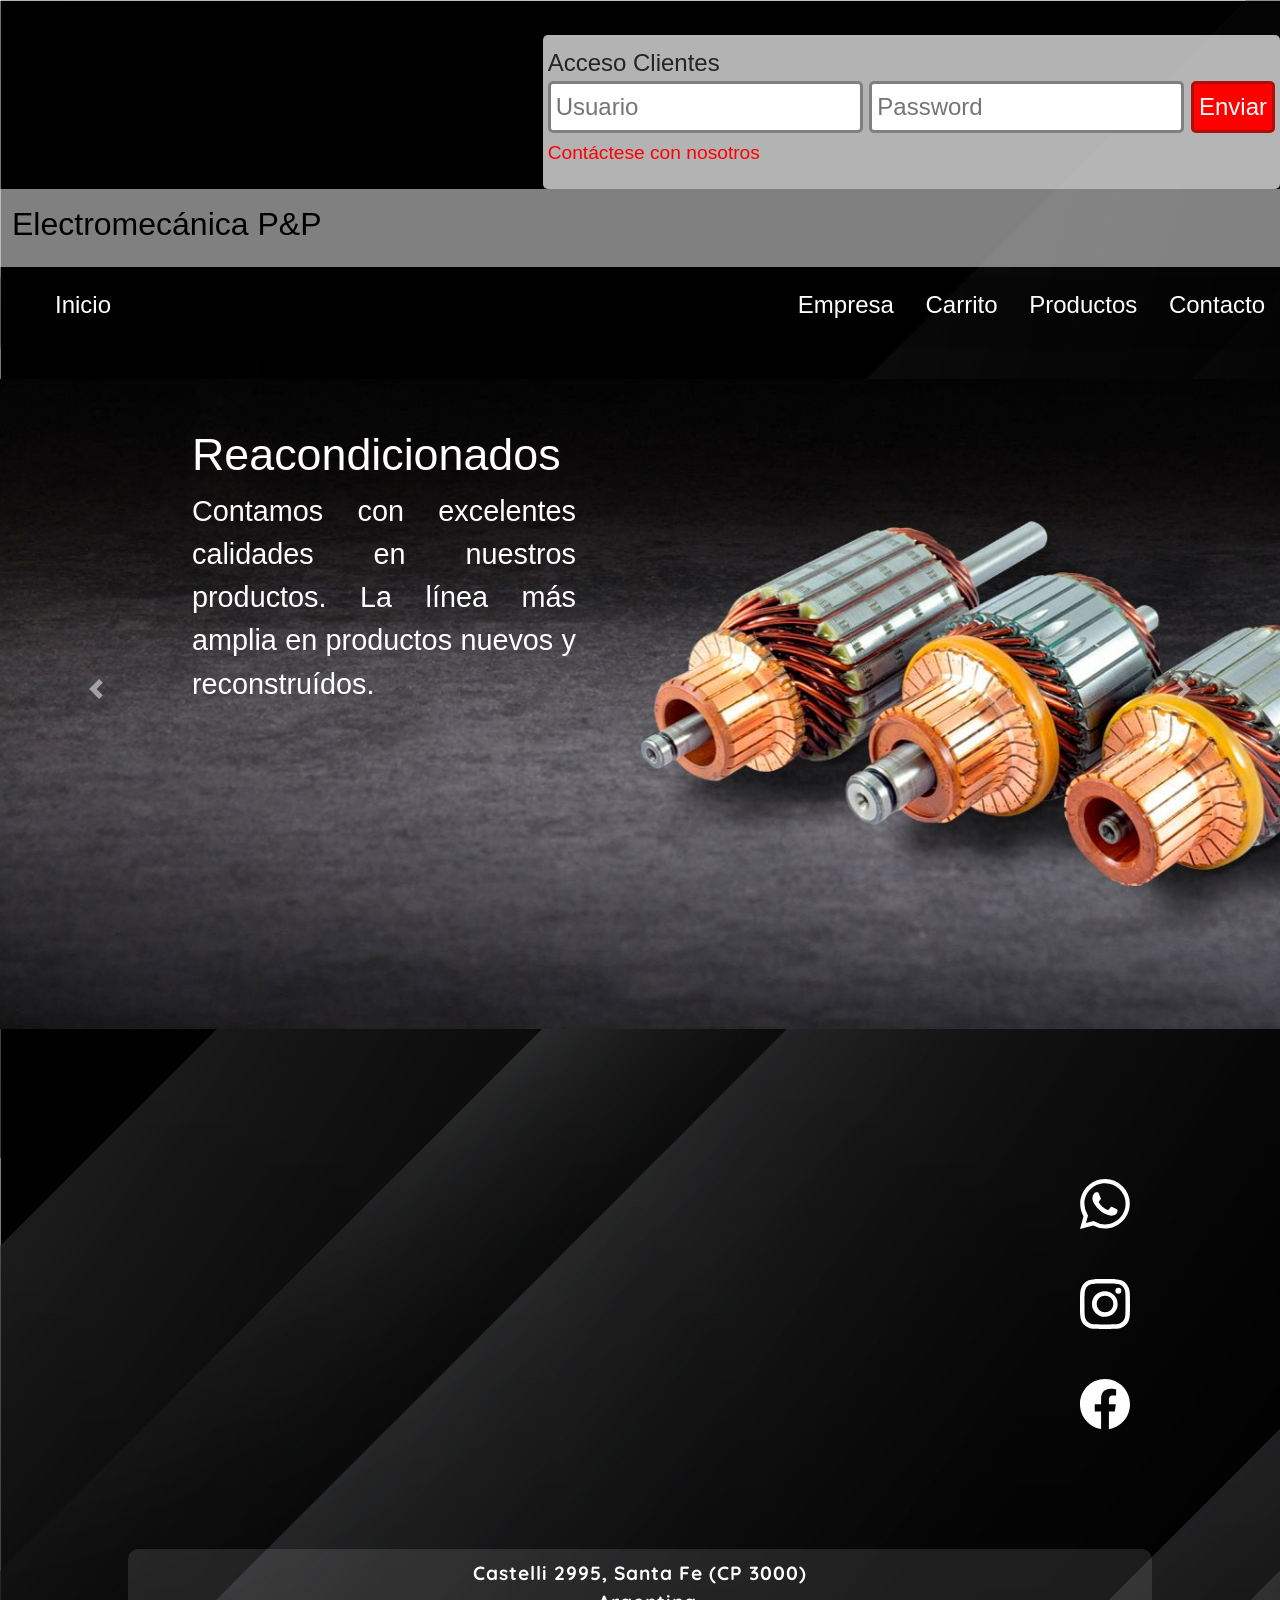
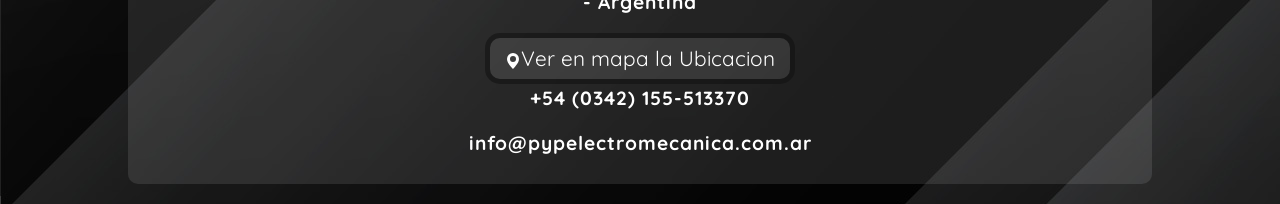
==== index.html @ 3138b14d "Puesta a punto del carrusel" ====
<!DOCTYPE html>
<html lang="en">
<head>
    <meta charset="UTF-8">
    <meta name="viewport" content="width=device-width, initial-scale=1.0">
    <link rel="stylesheet" href="./estilos/estilo.css">
    <title>Electromecánica P&P</title>
    <link rel="icon" href="./multimedia/pyp.png" type="img">
    <link rel="stylesheet" href="https://stackpath.bootstrapcdn.com/bootstrap/4.5.2/css/bootstrap.min.css">
</head>
<body>
    <header>
        <div class="contenedor">
            <div class="acceso">
                <span>Acceso Clientes</span>
                <div class="input">
                    <input class="user" type="text" placeholder="Usuario">
                    <input class="pass" type="password" placeholder="Password">
                    <button class="enviar">Enviar</button>
                </div>
                <a href=""><span class="contactar">Contáctese con nosotros</span></a>
            </div>
        </div>
        <nav>
            <div class="compania">
                <h1>Electromecánica P&P</h1>
            </div>
            <div class="navegacion">
                <div class="inicio">
                    <ul>
                        <li>
                            <a href="./index.html">Inicio</a> 
                        </li>
                    </ul>
                </div>
                <div class="enlaces">
                    <ul>
                        <li><a href="./page/empresa.html">Empresa</a></li>
                        <li><a href="./page/carrito.html">Carrito</a></li>
                        <li><a href="./page/producto.html">Productos</a></li>
                        <li><a href="./page/contacto.html">Contacto</a></li>
                    </ul>
                <!-- Lista desplegable para pantallas pequeñas -->
                    <select class="responsive-dropdown">
                        <option value="#">Inicio</option>
                        <option value="./page/empresa.html">Empresa</option>
                        <option value="./page/carrito.html">Carrito</option>
                        <option value="./page/producto.html">Productos</option>
                        <option value="./page/contacto.html">Contacto</option>
                    </select>
                </div>
            </div>
        </nav>
    </header>
    <main>
        <!-- Elementos de mi carrusel -->
        <div id="carousel" class="carousel slide" data-ride="carousel">
            <div class="carousel-inner">
                <div class="carousel-item active carousel-item-background reacondicionados">
                    <div class="carousel-caption d-none d-md-flex align-items-center">
                        <div class="text">
                            <h2>Reacondicionados</h2>
                            <p>Contamos con excelentes calidades en nuestros productos. La línea más amplia en productos nuevos y reconstruídos. </p>
                        </div>
                    </div>
                </div>
                <div class="carousel-item carousel-item-background reguladores">
                    <div class="carousel-caption d-none d-md-flex align-items-center">
                        <div class="text">
                            <h2>Reguladores</h2>
                            <p>Amplia línea de modelos en 12v y 24v. Importados y testeados de la mejor calidad</p>
                        </div>
                    </div>
                </div>
                <div class="carousel-item carousel-item-background portadiodos">
                    <div class="carousel-caption d-none d-md-flex align-items-center">
                        <div class="text">
                            <h2>Rectificadores</h2>
                            <p>Excelente calidad, gran variedad y precios competitivos</p>
                        </div>
                    </div>
                </div>
            </div>
            <!-- Controles de navegación -->
            <a class="carousel-control-prev" href="#carousel" role="button" data-slide="prev">
                <span class="carousel-control-prev-icon" aria-hidden="true"></span>
                <span class="sr-only">Anterior</span>
            </a>
            <a class="carousel-control-next" href="#carousel" role="button" data-slide="next">
                <span class="carousel-control-next-icon" aria-hidden="true"></span>
                <span class="sr-only">Siguiente</span>
            </a>
        </div>
        
        
        
        <div class="redesSociales">
            <div class="contactoConRedes">
                <a href="">
                    <svg xmlns="http://www.w3.org/2000/svg" width="16" height="16" fill="currentColor" class="bi bi-whatsapp" viewBox="0 0 16 16">
                    <path d="M13.601 2.326A7.854 7.854 0 0 0 7.994 0C3.627 0 .068 3.558.064 7.926c0 1.399.366 2.76 1.057 3.965L0 16l4.204-1.102a7.933 7.933 0 0 0 3.79.965h.004c4.368 0 7.926-3.558 7.93-7.93A7.898 7.898 0 0 0 13.6 2.326zM7.994 14.521a6.573 6.573 0 0 1-3.356-.92l-.24-.144-2.494.654.666-2.433-.156-.251a6.56 6.56 0 0 1-1.007-3.505c0-3.626 2.957-6.584 6.591-6.584a6.56 6.56 0 0 1 4.66 1.931 6.557 6.557 0 0 1 1.928 4.66c-.004 3.639-2.961 6.592-6.592 6.592zm3.615-4.934c-.197-.099-1.17-.578-1.353-.646-.182-.065-.315-.099-.445.099-.133.197-.513.646-.627.775-.114.133-.232.148-.43.05-.197-.1-.836-.308-1.592-.985-.59-.525-.985-1.175-1.103-1.372-.114-.198-.011-.304.088-.403.087-.088.197-.232.296-.346.1-.114.133-.198.198-.33.065-.134.034-.248-.015-.347-.05-.099-.445-1.076-.612-1.47-.16-.389-.323-.335-.445-.34-.114-.007-.247-.007-.38-.007a.729.729 0 0 0-.529.247c-.182.198-.691.677-.691 1.654 0 .977.71 1.916.81 2.049.098.133 1.394 2.132 3.383 2.992.47.205.84.326 1.129.418.475.152.904.129 1.246.08.38-.058 1.171-.48 1.338-.943.164-.464.164-.86.114-.943-.049-.084-.182-.133-.38-.232z"/>
                    </svg>
                </a>
                <a href="">
                    <svg xmlns="http://www.w3.org/2000/svg" width="16" height="16" fill="currentColor" class="bi bi-instagram" viewBox="0 0 16 16">
                        <path d="M8 0C5.829 0 5.556.01 4.703.048 3.85.088 3.269.222 2.76.42a3.917 3.917 0 0 0-1.417.923A3.927 3.927 0 0 0 .42 2.76C.222 3.268.087 3.85.048 4.7.01 5.555 0 5.827 0 8.001c0 2.172.01 2.444.048 3.297.04.852.174 1.433.372 1.942.205.526.478.972.923 1.417.444.445.89.719 1.416.923.51.198 1.09.333 1.942.372C5.555 15.99 5.827 16 8 16s2.444-.01 3.298-.048c.851-.04 1.434-.174 1.943-.372a3.916 3.916 0 0 0 1.416-.923c.445-.445.718-.891.923-1.417.197-.509.332-1.09.372-1.942C15.99 10.445 16 10.173 16 8s-.01-2.445-.048-3.299c-.04-.851-.175-1.433-.372-1.941a3.926 3.926 0 0 0-.923-1.417A3.911 3.911 0 0 0 13.24.42c-.51-.198-1.092-.333-1.943-.372C10.443.01 10.172 0 7.998 0h.003zm-.717 1.442h.718c2.136 0 2.389.007 3.232.046.78.035 1.204.166 1.486.275.373.145.64.319.92.599.28.28.453.546.598.92.11.281.24.705.275 1.485.039.843.047 1.096.047 3.231s-.008 2.389-.047 3.232c-.035.78-.166 1.203-.275 1.485a2.47 2.47 0 0 1-.599.919c-.28.28-.546.453-.92.598-.28.11-.704.24-1.485.276-.843.038-1.096.047-3.232.047s-2.39-.009-3.233-.047c-.78-.036-1.203-.166-1.485-.276a2.478 2.478 0 0 1-.92-.598 2.48 2.48 0 0 1-.6-.92c-.109-.281-.24-.705-.275-1.485-.038-.843-.046-1.096-.046-3.233 0-2.136.008-2.388.046-3.231.036-.78.166-1.204.276-1.486.145-.373.319-.64.599-.92.28-.28.546-.453.92-.598.282-.11.705-.24 1.485-.276.738-.034 1.024-.044 2.515-.045v.002zm4.988 1.328a.96.96 0 1 0 0 1.92.96.96 0 0 0 0-1.92zm-4.27 1.122a4.109 4.109 0 1 0 0 8.217 4.109 4.109 0 0 0 0-8.217zm0 1.441a2.667 2.667 0 1 1 0 5.334 2.667 2.667 0 0 1 0-5.334"/>
                    </svg>
                </a>
                <a href="">
                    <svg xmlns="http://www.w3.org/2000/svg" width="16" height="16" fill="currentColor" class="bi bi-facebook" viewBox="0 0 16 16">
                        <path d="M16 8.049c0-4.446-3.582-8.05-8-8.05C3.58 0-.002 3.603-.002 8.05c0 4.017 2.926 7.347 6.75 7.951v-5.625h-2.03V8.05H6.75V6.275c0-2.017 1.195-3.131 3.022-3.131.876 0 1.791.157 1.791.157v1.98h-1.009c-.993 0-1.303.621-1.303 1.258v1.51h2.218l-.354 2.326H9.25V16c3.824-.604 6.75-3.934 6.75-7.951"/>
                    </svg>
                </a>
            </div>
        </div>
    </main>
    <footer>
        <div class="contactarse">
            <div class="contactoSinRedes">
                <p>Castelli 2995, Santa Fe (CP 3000) - Argentina</p>
                <button class="ubicacion">
                    <a href="https://www.google.com/maps/place//@-31.5991731,-60.6865821,15z?entry=ttu" target="black">
                        <svg xmlns="http://www.w3.org/2000/svg" width="16" height="16" fill="currentColor" class="bi bi-geo-alt-fill" viewBox="0 0 16 16">
                        <path d="M8 16s6-5.686 6-10A6 6 0 0 0 2 6c0 4.314 6 10 6 10m0-7a3 3 0 1 1 0-6 3 3 0 0 1 0 6"/>
                        </svg>Ver en mapa la Ubicacion</a></button>
                <p>+54 (0342) 155-513370</p>
                <p>info@pypelectromecanica.com.ar</p>
            </div>
        </div>
    </footer>
    <script src="https://code.jquery.com/jquery-3.5.1.slim.min.js"></script>
    <script src="https://cdn.jsdelivr.net/npm/@popperjs/core@2.10.2/dist/umd/popper.min.js"></script>
    <script src="https://stackpath.bootstrapcdn.com/bootstrap/4.5.2/js/bootstrap.min.js"></script>
</body>
</html>
---- estilos/estilo.css ----
@import url("https://fonts.googleapis.com/css2?family=Quicksand:wght@300&display=swap");
body {
  background-image: url(../multimedia/fondo-negro.jpg);
  margin: 0;
  padding: 0;
  display: flex;
  flex-direction: column;
  max-width: 100%;
  max-height: 100%;
}

footer {
  bottom: 5px;
  justify-content: center;
  padding: 20px 0px;
  margin-top: 200px;
  font-family: "Quicksand", sans-serif;
  font-size: 1.2rem;
  font-weight: 700;
  max-width: 100%;
  margin-left: auto;
  margin-right: auto;
  box-sizing: border-box;
  width: 80%;
  display: flex;
  flex-direction: row;
  justify-content: space-around;
}

a {
  text-decoration: none;
}

.contenedor {
  display: flex;
  justify-content: flex-end;
  margin-top: 35px;
  margin-left: auto;
}

.acceso {
  font-size: 1.5rem;
  margin-left: 50px;
  border-radius: 5px;
  background-color: rgba(255, 255, 255, 0.7);
  padding: 10px 5px 20px 5px;
}

.contactar {
  font-size: 1.2rem;
  color: red;
}
.contactar:hover {
  color: #EA4C89;
}

input {
  border: solid 3px grey;
  border-radius: 5px;
  padding: 5px;
  margin-top: 8px;
  margin-bottom: 20px;
  color: black;
}

.enviar {
  color: white;
  border: solid 3px rgb(173, 14, 14);
  border-radius: 5px;
  background-color: red;
  padding: 5px;
}

.compania {
  background-color: rgba(255, 255, 255, 0.5);
  padding: 16px;
  padding-left: 12px;
}
.compania h1 {
  color: black;
  font-size: 2rem;
}

.navegacion {
  display: flex;
  justify-content: space-between;
  margin-top: 10px;
  font-size: 1.5rem;
  background-color: rgba(0, 0, 0, 0.25);
  padding: 10px 15px;
}

.inicio {
  justify-items: center;
}
.inicio ul li a {
  color: white;
  text-decoration: none;
}
.inicio ul li a:hover {
  transition: 1s;
  border-bottom: 3px solid #EA4C89;
}

.enlaces ul li a {
  color: white;
  margin-left: 25px;
  text-decoration: none;
}
.enlaces ul li a:hover {
  transition: 1s;
  border-bottom: 3px solid #EA4C89;
}

ul li {
  list-style: none;
  display: inline;
}

.carousel-item-background {
  background-size: cover;
  background-position: center;
  height: 650px;
  width: 100%;
  margin-top: 30px;
}

.reacondicionados {
  background-image: url("../multimedia/Solenoides.jpg");
}

.reguladores {
  background-image: url("../multimedia/Reguladores.jpg");
}

.portadiodos {
  background-image: url("../multimedia/Rectificadores.jpg");
}

.carousel-caption {
  top: 30%;
  transform: translateY(-50%);
  max-width: 30%;
}
.carousel-caption h2 {
  font-size: 2.8rem;
  text-align: justify;
}
.carousel-caption p {
  font-size: 1.8rem;
  text-align: justify;
}

.contactarse {
  display: flex;
  flex-direction: row;
  justify-content: center;
  text-align: center;
  max-width: auto;
  background-color: rgba(255, 255, 255, 0.1);
  border-radius: 10px;
  padding: 0px 55px;
}

.contactoSinRedes {
  padding: 10px 350px;
  border-radius: 5px;
}
.contactoSinRedes p {
  color: white;
  letter-spacing: 1px;
}
.contactoSinRedes button {
  font-family: "Quicksand", sans-serif;
  font-size: 1.3rem;
  font-weight: 400;
  border-radius: 15px;
  background-color: rgba(255, 255, 255, 0.1);
  border: 5px solid rgba(0, 0, 0, 0.567);
  padding: 5px 15px;
}
.contactoSinRedes button a {
  color: white;
}

.contactoConRedes {
  display: flex;
  flex-direction: column;
  align-items: flex-end;
}
.contactoConRedes svg {
  height: 50px;
  width: 50px;
  color: white;
}
.contactoConRedes a {
  margin-bottom: 50px;
  margin-right: 150px;
}

.redesSociales {
  transform: translateY(50%);
}

.responsive-dropdown {
  display: none;
}

@media only screen and (max-width: 1000px) {
  .contactoSinRedes {
    padding: 0px;
    margin: 0px 10px;
    background-color: transparent;
  }
}
@media (max-width: 380px) {
  .acceso {
    margin: auto;
    justify-items: center;
    background-color: rgba(255, 255, 255, 0.2);
    color: white;
    flex-direction: column;
  }
  .acceso span {
    font-size: 0.8rem;
  }
  .acceso input {
    font-size: 0.8rem;
  }
  .acceso button {
    font-size: 0.8rem;
  }
  .compania {
    background-color: transparent;
    border-bottom: solid 3px #EA4C89;
    border-top: solid 3px #EA4C89;
  }
  .compania h1 {
    color: white;
    text-align: center;
  }
  .responsive-dropdown {
    display: block;
  }
  .navegacion .inicio {
    display: none;
  }
  .navegacion .enlaces select {
    text-align: center;
    width: 150%;
    padding: 8px;
    margin: 10px 70%;
    border: 2px solid #EA4C89;
    border-radius: 5px;
    background-color: #fff;
    color: #333;
    font-size: 1rem;
    font-weight: 600;
  }
  .navegacion .enlaces select:focus {
    background-color: rgba(234, 76, 137, 0.5);
    color: white;
  }
  .navegacion .enlaces ul {
    display: none;
  }
  .contactoConRedes {
    display: none;
  }
  footer {
    font-size: 0.8rem;
    font-weight: 100;
    padding: 0px;
  }
  .contactoSinRedes {
    margin-top: 10px;
  }
  .contactoSinRedes button {
    font-size: 0.8rem;
    align-items: center;
  }
}/*# sourceMappingURL=estilo.css.map */
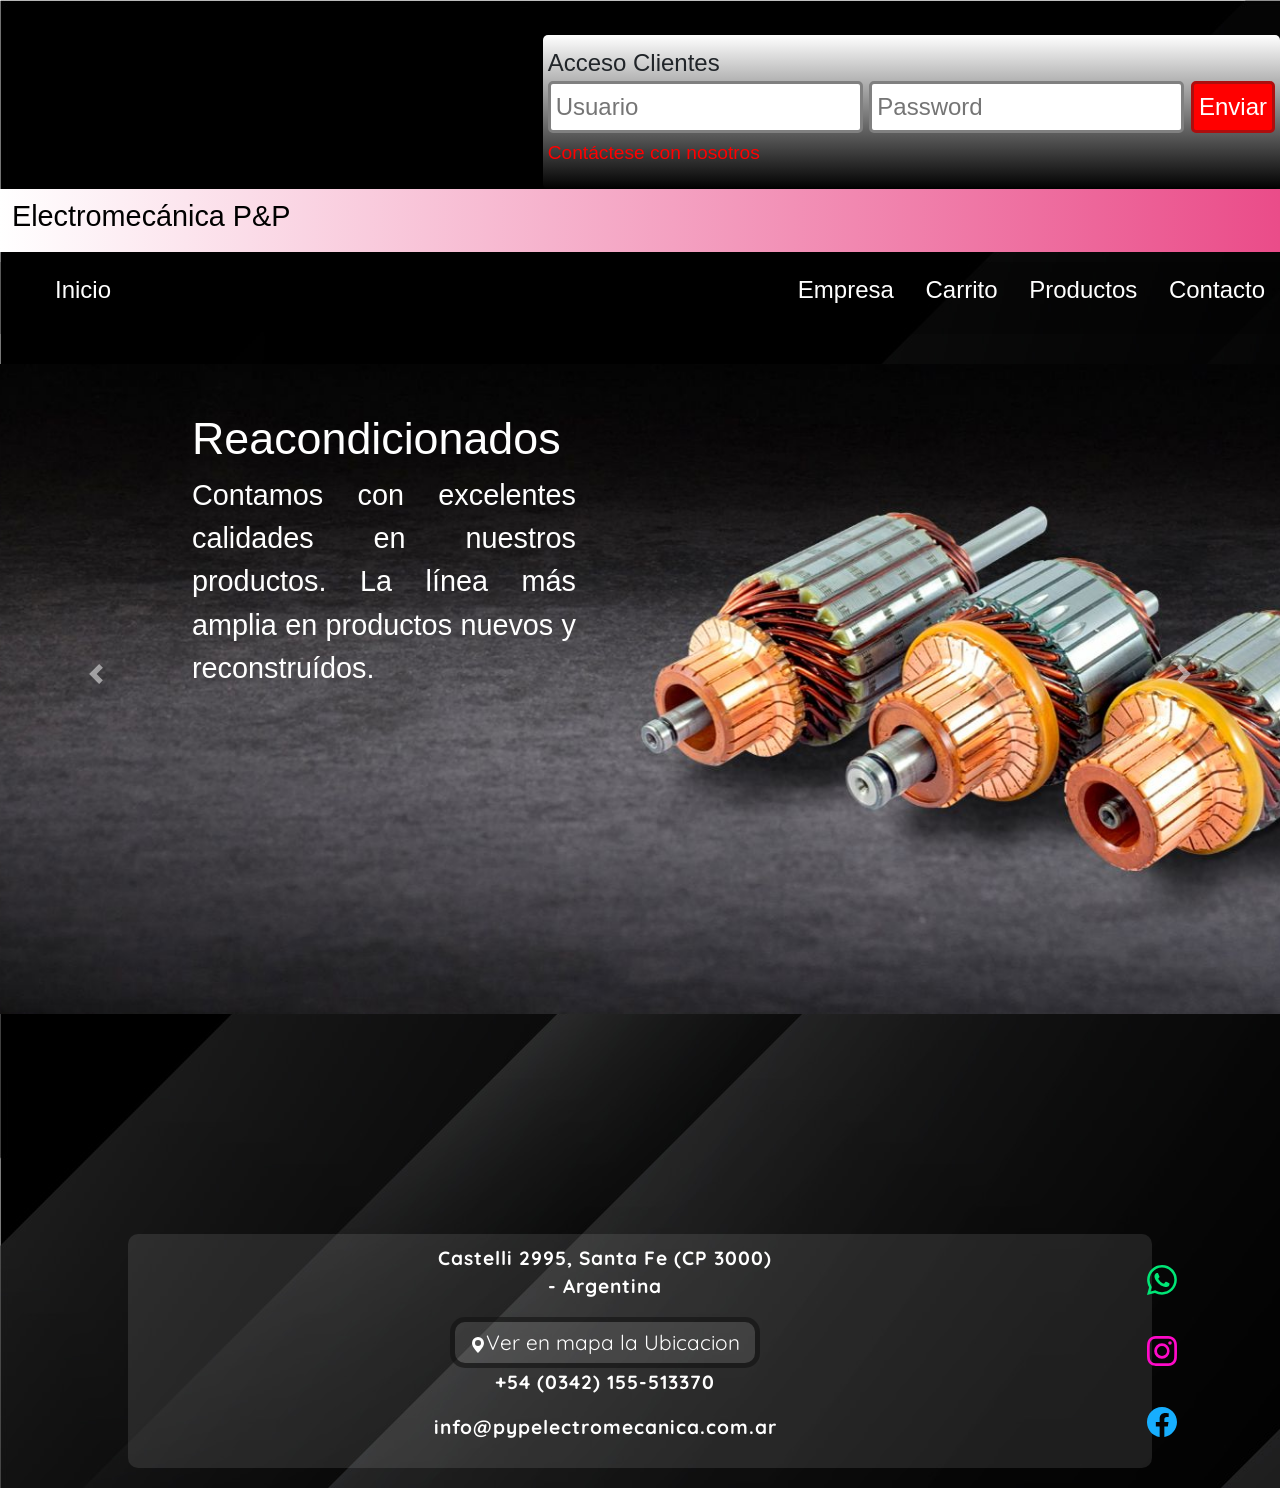
==== commit 26965887: "Se sigue trabajando para ordenar correctamente el index" ====
--- a/index.html
+++ b/index.html
@@ -7,6 +7,7 @@
     <title>Electromecánica P&P</title>
     <link rel="icon" href="./multimedia/pyp.png" type="img">
     <link rel="stylesheet" href="https://stackpath.bootstrapcdn.com/bootstrap/4.5.2/css/bootstrap.min.css">
+    <script src="https://code.jquery.com/jquery-3.6.0.min.js"></script>
 </head>
 <body>
     <header>
@@ -57,7 +58,7 @@
         <div id="carousel" class="carousel slide" data-ride="carousel">
             <div class="carousel-inner">
                 <div class="carousel-item active carousel-item-background reacondicionados">
-                    <div class="carousel-caption d-none d-md-flex align-items-center">
+                    <div class="carousel-caption d-md-flex align-items-center">
                         <div class="text">
                             <h2>Reacondicionados</h2>
                             <p>Contamos con excelentes calidades en nuestros productos. La línea más amplia en productos nuevos y reconstruídos. </p>
@@ -65,7 +66,7 @@
                     </div>
                 </div>
                 <div class="carousel-item carousel-item-background reguladores">
-                    <div class="carousel-caption d-none d-md-flex align-items-center">
+                    <div class="carousel-caption d-md-flex align-items-center">
                         <div class="text">
                             <h2>Reguladores</h2>
                             <p>Amplia línea de modelos en 12v y 24v. Importados y testeados de la mejor calidad</p>
@@ -73,7 +74,7 @@
                     </div>
                 </div>
                 <div class="carousel-item carousel-item-background portadiodos">
-                    <div class="carousel-caption d-none d-md-flex align-items-center">
+                    <div class="carousel-caption d-md-flex align-items-center">
                         <div class="text">
                             <h2>Rectificadores</h2>
                             <p>Excelente calidad, gran variedad y precios competitivos</p>
@@ -91,28 +92,6 @@
                 <span class="sr-only">Siguiente</span>
             </a>
         </div>
-        
-        
-        
-        <div class="redesSociales">
-            <div class="contactoConRedes">
-                <a href="">
-                    <svg xmlns="http://www.w3.org/2000/svg" width="16" height="16" fill="currentColor" class="bi bi-whatsapp" viewBox="0 0 16 16">
-                    <path d="M13.601 2.326A7.854 7.854 0 0 0 7.994 0C3.627 0 .068 3.558.064 7.926c0 1.399.366 2.76 1.057 3.965L0 16l4.204-1.102a7.933 7.933 0 0 0 3.79.965h.004c4.368 0 7.926-3.558 7.93-7.93A7.898 7.898 0 0 0 13.6 2.326zM7.994 14.521a6.573 6.573 0 0 1-3.356-.92l-.24-.144-2.494.654.666-2.433-.156-.251a6.56 6.56 0 0 1-1.007-3.505c0-3.626 2.957-6.584 6.591-6.584a6.56 6.56 0 0 1 4.66 1.931 6.557 6.557 0 0 1 1.928 4.66c-.004 3.639-2.961 6.592-6.592 6.592zm3.615-4.934c-.197-.099-1.17-.578-1.353-.646-.182-.065-.315-.099-.445.099-.133.197-.513.646-.627.775-.114.133-.232.148-.43.05-.197-.1-.836-.308-1.592-.985-.59-.525-.985-1.175-1.103-1.372-.114-.198-.011-.304.088-.403.087-.088.197-.232.296-.346.1-.114.133-.198.198-.33.065-.134.034-.248-.015-.347-.05-.099-.445-1.076-.612-1.47-.16-.389-.323-.335-.445-.34-.114-.007-.247-.007-.38-.007a.729.729 0 0 0-.529.247c-.182.198-.691.677-.691 1.654 0 .977.71 1.916.81 2.049.098.133 1.394 2.132 3.383 2.992.47.205.84.326 1.129.418.475.152.904.129 1.246.08.38-.058 1.171-.48 1.338-.943.164-.464.164-.86.114-.943-.049-.084-.182-.133-.38-.232z"/>
-                    </svg>
-                </a>
-                <a href="">
-                    <svg xmlns="http://www.w3.org/2000/svg" width="16" height="16" fill="currentColor" class="bi bi-instagram" viewBox="0 0 16 16">
-                        <path d="M8 0C5.829 0 5.556.01 4.703.048 3.85.088 3.269.222 2.76.42a3.917 3.917 0 0 0-1.417.923A3.927 3.927 0 0 0 .42 2.76C.222 3.268.087 3.85.048 4.7.01 5.555 0 5.827 0 8.001c0 2.172.01 2.444.048 3.297.04.852.174 1.433.372 1.942.205.526.478.972.923 1.417.444.445.89.719 1.416.923.51.198 1.09.333 1.942.372C5.555 15.99 5.827 16 8 16s2.444-.01 3.298-.048c.851-.04 1.434-.174 1.943-.372a3.916 3.916 0 0 0 1.416-.923c.445-.445.718-.891.923-1.417.197-.509.332-1.09.372-1.942C15.99 10.445 16 10.173 16 8s-.01-2.445-.048-3.299c-.04-.851-.175-1.433-.372-1.941a3.926 3.926 0 0 0-.923-1.417A3.911 3.911 0 0 0 13.24.42c-.51-.198-1.092-.333-1.943-.372C10.443.01 10.172 0 7.998 0h.003zm-.717 1.442h.718c2.136 0 2.389.007 3.232.046.78.035 1.204.166 1.486.275.373.145.64.319.92.599.28.28.453.546.598.92.11.281.24.705.275 1.485.039.843.047 1.096.047 3.231s-.008 2.389-.047 3.232c-.035.78-.166 1.203-.275 1.485a2.47 2.47 0 0 1-.599.919c-.28.28-.546.453-.92.598-.28.11-.704.24-1.485.276-.843.038-1.096.047-3.232.047s-2.39-.009-3.233-.047c-.78-.036-1.203-.166-1.485-.276a2.478 2.478 0 0 1-.92-.598 2.48 2.48 0 0 1-.6-.92c-.109-.281-.24-.705-.275-1.485-.038-.843-.046-1.096-.046-3.233 0-2.136.008-2.388.046-3.231.036-.78.166-1.204.276-1.486.145-.373.319-.64.599-.92.28-.28.546-.453.92-.598.282-.11.705-.24 1.485-.276.738-.034 1.024-.044 2.515-.045v.002zm4.988 1.328a.96.96 0 1 0 0 1.92.96.96 0 0 0 0-1.92zm-4.27 1.122a4.109 4.109 0 1 0 0 8.217 4.109 4.109 0 0 0 0-8.217zm0 1.441a2.667 2.667 0 1 1 0 5.334 2.667 2.667 0 0 1 0-5.334"/>
-                    </svg>
-                </a>
-                <a href="">
-                    <svg xmlns="http://www.w3.org/2000/svg" width="16" height="16" fill="currentColor" class="bi bi-facebook" viewBox="0 0 16 16">
-                        <path d="M16 8.049c0-4.446-3.582-8.05-8-8.05C3.58 0-.002 3.603-.002 8.05c0 4.017 2.926 7.347 6.75 7.951v-5.625h-2.03V8.05H6.75V6.275c0-2.017 1.195-3.131 3.022-3.131.876 0 1.791.157 1.791.157v1.98h-1.009c-.993 0-1.303.621-1.303 1.258v1.51h2.218l-.354 2.326H9.25V16c3.824-.604 6.75-3.934 6.75-7.951"/>
-                    </svg>
-                </a>
-            </div>
-        </div>
     </main>
     <footer>
         <div class="contactarse">
@@ -126,8 +105,31 @@
                 <p>+54 (0342) 155-513370</p>
                 <p>info@pypelectromecanica.com.ar</p>
             </div>
+            <div class="contactoConRedes">
+                <a href="">
+                    <svg id="verde" xmlns="http://www.w3.org/2000/svg" width="16" height="16" fill="currentColor" class="bi bi-whatsapp" viewBox="0 0 16 16">
+                    <path d="M13.601 2.326A7.854 7.854 0 0 0 7.994 0C3.627 0 .068 3.558.064 7.926c0 1.399.366 2.76 1.057 3.965L0 16l4.204-1.102a7.933 7.933 0 0 0 3.79.965h.004c4.368 0 7.926-3.558 7.93-7.93A7.898 7.898 0 0 0 13.6 2.326zM7.994 14.521a6.573 6.573 0 0 1-3.356-.92l-.24-.144-2.494.654.666-2.433-.156-.251a6.56 6.56 0 0 1-1.007-3.505c0-3.626 2.957-6.584 6.591-6.584a6.56 6.56 0 0 1 4.66 1.931 6.557 6.557 0 0 1 1.928 4.66c-.004 3.639-2.961 6.592-6.592 6.592zm3.615-4.934c-.197-.099-1.17-.578-1.353-.646-.182-.065-.315-.099-.445.099-.133.197-.513.646-.627.775-.114.133-.232.148-.43.05-.197-.1-.836-.308-1.592-.985-.59-.525-.985-1.175-1.103-1.372-.114-.198-.011-.304.088-.403.087-.088.197-.232.296-.346.1-.114.133-.198.198-.33.065-.134.034-.248-.015-.347-.05-.099-.445-1.076-.612-1.47-.16-.389-.323-.335-.445-.34-.114-.007-.247-.007-.38-.007a.729.729 0 0 0-.529.247c-.182.198-.691.677-.691 1.654 0 .977.71 1.916.81 2.049.098.133 1.394 2.132 3.383 2.992.47.205.84.326 1.129.418.475.152.904.129 1.246.08.38-.058 1.171-.48 1.338-.943.164-.464.164-.86.114-.943-.049-.084-.182-.133-.38-.232z"/>
+                    </svg>
+                </a>
+                <a href="">
+                    <svg id="lila" xmlns="http://www.w3.org/2000/svg" width="16" height="16" fill="currentColor" class="bi bi-instagram" viewBox="0 0 16 16">
+                        <path d="M8 0C5.829 0 5.556.01 4.703.048 3.85.088 3.269.222 2.76.42a3.917 3.917 0 0 0-1.417.923A3.927 3.927 0 0 0 .42 2.76C.222 3.268.087 3.85.048 4.7.01 5.555 0 5.827 0 8.001c0 2.172.01 2.444.048 3.297.04.852.174 1.433.372 1.942.205.526.478.972.923 1.417.444.445.89.719 1.416.923.51.198 1.09.333 1.942.372C5.555 15.99 5.827 16 8 16s2.444-.01 3.298-.048c.851-.04 1.434-.174 1.943-.372a3.916 3.916 0 0 0 1.416-.923c.445-.445.718-.891.923-1.417.197-.509.332-1.09.372-1.942C15.99 10.445 16 10.173 16 8s-.01-2.445-.048-3.299c-.04-.851-.175-1.433-.372-1.941a3.926 3.926 0 0 0-.923-1.417A3.911 3.911 0 0 0 13.24.42c-.51-.198-1.092-.333-1.943-.372C10.443.01 10.172 0 7.998 0h.003zm-.717 1.442h.718c2.136 0 2.389.007 3.232.046.78.035 1.204.166 1.486.275.373.145.64.319.92.599.28.28.453.546.598.92.11.281.24.705.275 1.485.039.843.047 1.096.047 3.231s-.008 2.389-.047 3.232c-.035.78-.166 1.203-.275 1.485a2.47 2.47 0 0 1-.599.919c-.28.28-.546.453-.92.598-.28.11-.704.24-1.485.276-.843.038-1.096.047-3.232.047s-2.39-.009-3.233-.047c-.78-.036-1.203-.166-1.485-.276a2.478 2.478 0 0 1-.92-.598 2.48 2.48 0 0 1-.6-.92c-.109-.281-.24-.705-.275-1.485-.038-.843-.046-1.096-.046-3.233 0-2.136.008-2.388.046-3.231.036-.78.166-1.204.276-1.486.145-.373.319-.64.599-.92.28-.28.546-.453.92-.598.282-.11.705-.24 1.485-.276.738-.034 1.024-.044 2.515-.045v.002zm4.988 1.328a.96.96 0 1 0 0 1.92.96.96 0 0 0 0-1.92zm-4.27 1.122a4.109 4.109 0 1 0 0 8.217 4.109 4.109 0 0 0 0-8.217zm0 1.441a2.667 2.667 0 1 1 0 5.334 2.667 2.667 0 0 1 0-5.334"/>
+                    </svg>
+                </a>
+                <a href="">
+                    <svg id="azul" xmlns="http://www.w3.org/2000/svg" width="16" height="16" fill="currentColor" class="bi bi-facebook" viewBox="0 0 16 16">
+                        <path d="M16 8.049c0-4.446-3.582-8.05-8-8.05C3.58 0-.002 3.603-.002 8.05c0 4.017 2.926 7.347 6.75 7.951v-5.625h-2.03V8.05H6.75V6.275c0-2.017 1.195-3.131 3.022-3.131.876 0 1.791.157 1.791.157v1.98h-1.009c-.993 0-1.303.621-1.303 1.258v1.51h2.218l-.354 2.326H9.25V16c3.824-.604 6.75-3.934 6.75-7.951"/>
+                    </svg>
+                </a>
         </div>
     </footer>
+    <script>
+        $(document).ready(function(){
+            $('.responsive-dropdown').change(function(){
+                window.location.href = $(this).val();
+            });
+        });
+    </script>
     <script src="https://code.jquery.com/jquery-3.5.1.slim.min.js"></script>
     <script src="https://cdn.jsdelivr.net/npm/@popperjs/core@2.10.2/dist/umd/popper.min.js"></script>
     <script src="https://stackpath.bootstrapcdn.com/bootstrap/4.5.2/js/bootstrap.min.js"></script>
--- a/estilos/estilo.css
+++ b/estilos/estilo.css
@@ -42,7 +42,7 @@
   font-size: 1.5rem;
   margin-left: 50px;
   border-radius: 5px;
-  background-color: rgba(255, 255, 255, 0.7);
+  background-image: linear-gradient(to bottom, white, black);
   padding: 10px 5px 20px 5px;
 }
 
@@ -72,13 +72,13 @@
 }
 
 .compania {
-  background-color: rgba(255, 255, 255, 0.5);
-  padding: 16px;
+  background-image: linear-gradient(to left, #EA4C89, white);
+  padding: 10px;
   padding-left: 12px;
 }
 .compania h1 {
   color: black;
-  font-size: 2rem;
+  font-size: 1.8rem;
 }
 
 .navegacion {
@@ -156,7 +156,6 @@
   flex-direction: row;
   justify-content: center;
   text-align: center;
-  max-width: auto;
   background-color: rgba(255, 255, 255, 0.1);
   border-radius: 10px;
   padding: 0px 55px;
@@ -183,23 +182,33 @@
   color: white;
 }
 
+#verde {
+  color: #00E676;
+}
+
+#lila {
+  color: #FE0AC8;
+}
+
+#azul {
+  color: #17AEFE;
+}
+
 .contactoConRedes {
   display: flex;
   flex-direction: column;
-  align-items: flex-end;
+  justify-content: center;
 }
 .contactoConRedes svg {
-  height: 50px;
-  width: 50px;
-  color: white;
+  height: 30px;
+  width: 30px;
+  transition: transform 0.3s, translateY 0.3s;
+}
+.contactoConRedes svg:hover {
+  transform: scale(1.5) translateY(-15px);
 }
 .contactoConRedes a {
-  margin-bottom: 50px;
-  margin-right: 150px;
-}
-
-.redesSociales {
-  transform: translateY(50%);
+  margin: 20px;
 }
 
 .responsive-dropdown {
@@ -213,16 +222,15 @@
     background-color: transparent;
   }
 }
-@media (max-width: 380px) {
+@media (max-width: 480px) {
   .acceso {
     margin: auto;
     justify-items: center;
-    background-color: rgba(255, 255, 255, 0.2);
-    color: white;
     flex-direction: column;
   }
   .acceso span {
-    font-size: 0.8rem;
+    font-size: 1rem;
+    font-weight: 600;
   }
   .acceso input {
     font-size: 0.8rem;
@@ -236,11 +244,30 @@
     border-top: solid 3px #EA4C89;
   }
   .compania h1 {
-    color: white;
     text-align: center;
+    margin-top: 5px;
+    margin-bottom: 5px;
   }
   .responsive-dropdown {
-    display: block;
+    display: flex;
+    justify-content: center;
+    width: 100%;
+    margin: 0 auto;
+  }
+  .carousel-item-background {
+    width: 100%;
+    height: 150px;
+  }
+  .carousel-caption {
+    max-width: 40%;
+  }
+  .text h2 {
+    font-size: 1.2rem;
+  }
+  .text p {
+    text-align: left;
+    font-size: 0.7rem;
+    font-weight: 700;
   }
   .navegacion .inicio {
     display: none;
@@ -267,8 +294,14 @@
   .contactoConRedes {
     display: none;
   }
+  .contactarse {
+    padding: 0px;
+  }
+  .contactoSinRedes {
+    font-size: 0.6rem;
+  }
   footer {
-    font-size: 0.8rem;
+    font-size: 0.6rem;
     font-weight: 100;
     padding: 0px;
   }
@@ -276,7 +309,9 @@
     margin-top: 10px;
   }
   .contactoSinRedes button {
-    font-size: 0.8rem;
+    font-size: 0.6rem;
     align-items: center;
   }
-}/*# sourceMappingURL=estilo.css.map */+}
+
+/*# sourceMappingURL=estilo.css.map */
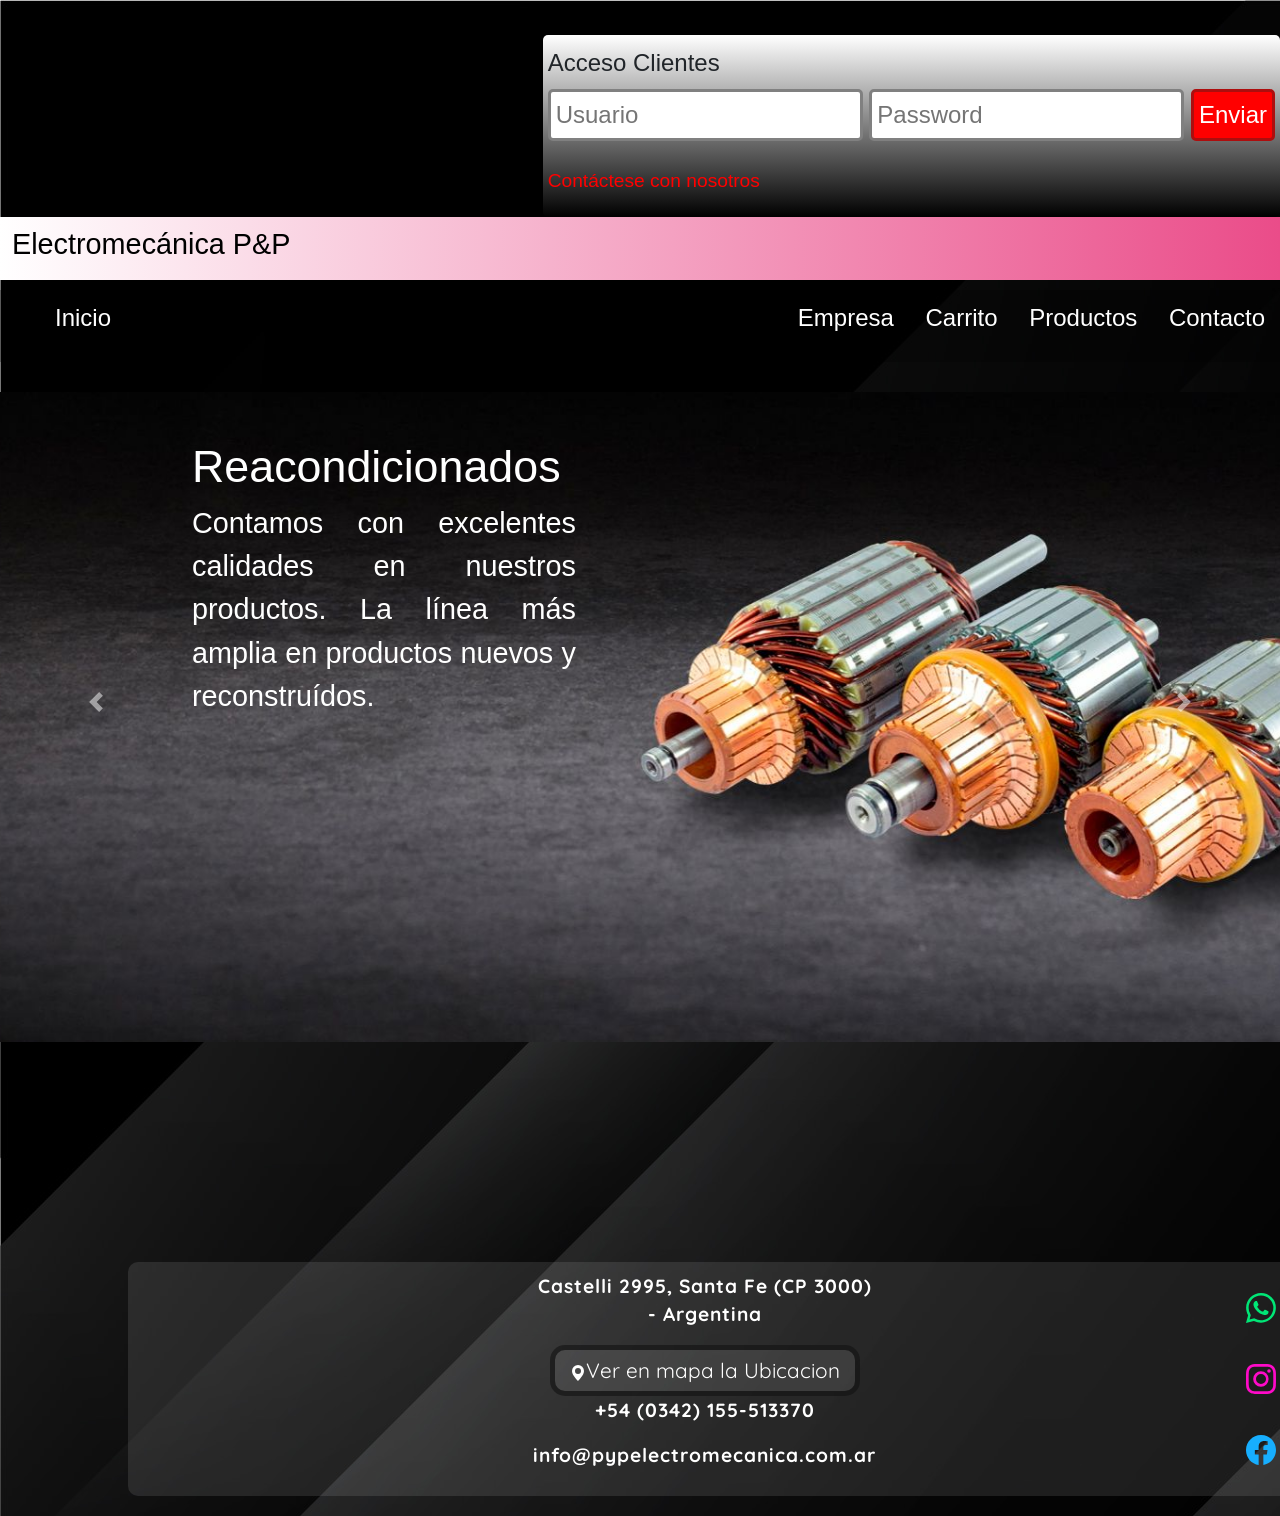
==== commit d7ac6d6a: "Puesta a punto de todas las paginas web, agregados de imagenes, animaciones, tecnicas de SEO (meta t" ====
--- a/index.html
+++ b/index.html
@@ -3,11 +3,13 @@
 <head>
     <meta charset="UTF-8">
     <meta name="viewport" content="width=device-width, initial-scale=1.0">
-    <link rel="stylesheet" href="./estilos/estilo.css">
+    <meta name="description" content="Líder en respuestos de electricidad del automotor con la variedad mas amplia">
     <title>Electromecánica P&P</title>
     <link rel="icon" href="./multimedia/pyp.png" type="img">
     <link rel="stylesheet" href="https://stackpath.bootstrapcdn.com/bootstrap/4.5.2/css/bootstrap.min.css">
     <script src="https://code.jquery.com/jquery-3.6.0.min.js"></script>
+    <link rel="stylesheet" href="https://cdnjs.cloudflare.com/ajax/libs/animate.css/4.1.1/animate.min.css"/>
+    <link rel="stylesheet" href="./estilos/estilo.css">
 </head>
 <body>
     <header>
@@ -24,7 +26,7 @@
         </div>
         <nav>
             <div class="compania">
-                <h1>Electromecánica P&P</h1>
+                <h1 class="animate__animated animate__backInDown">Electromecánica P&P</h1>
             </div>
             <div class="navegacion">
                 <div class="inicio">
--- a/estilos/estilo.css
+++ b/estilos/estilo.css
@@ -312,6 +312,4 @@
     font-size: 0.6rem;
     align-items: center;
   }
-}
-
-/*# sourceMappingURL=estilo.css.map */
+}/*# sourceMappingURL=estilo.css.map */
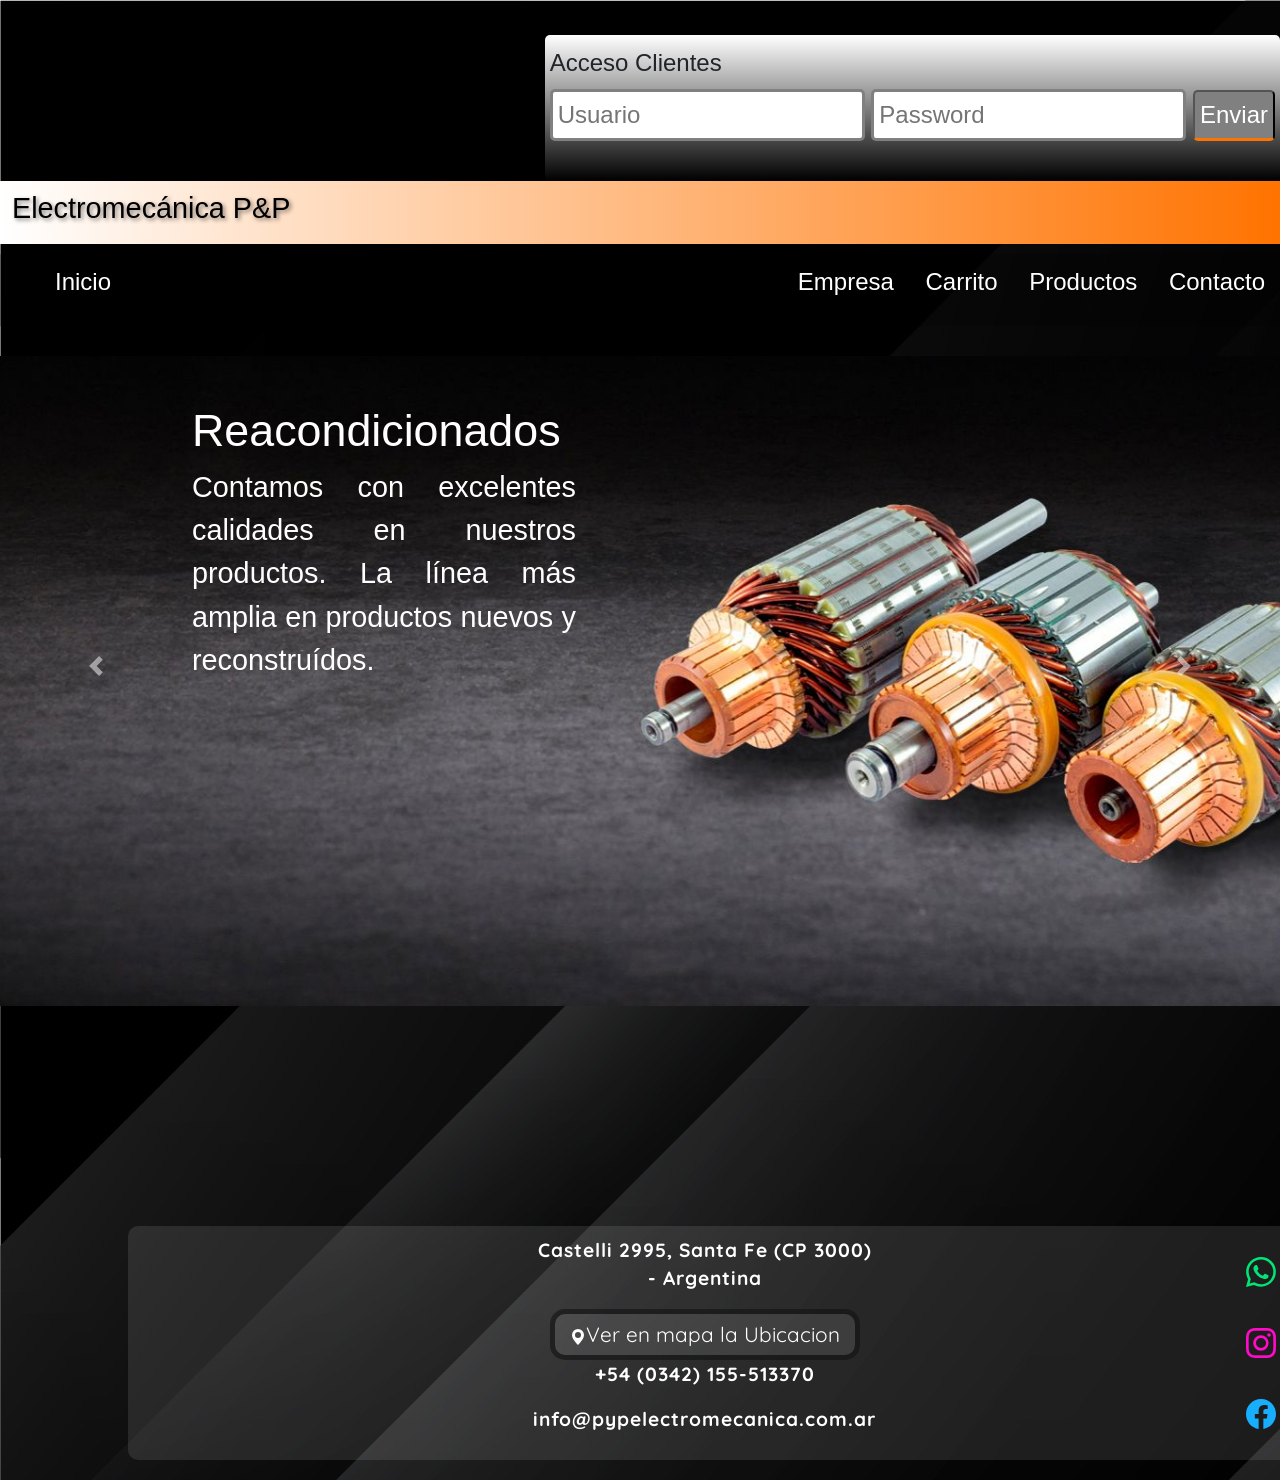
==== commit d270f905: "Se corrige colores y links de la pagina contacto" ====
--- a/index.html
+++ b/index.html
@@ -21,7 +21,6 @@
                     <input class="pass" type="password" placeholder="Password">
                     <button class="enviar">Enviar</button>
                 </div>
-                <a href=""><span class="contactar">Contáctese con nosotros</span></a>
             </div>
         </div>
         <nav>
@@ -45,7 +44,7 @@
                     </ul>
                 <!-- Lista desplegable para pantallas pequeñas -->
                     <select class="responsive-dropdown">
-                        <option value="#">Inicio</option>
+                        <option value="./index.html">Inicio</option>
                         <option value="./page/empresa.html">Empresa</option>
                         <option value="./page/carrito.html">Carrito</option>
                         <option value="./page/producto.html">Productos</option>
--- a/estilos/estilo.css
+++ b/estilos/estilo.css
@@ -46,14 +46,6 @@
   padding: 10px 5px 20px 5px;
 }
 
-.contactar {
-  font-size: 1.2rem;
-  color: red;
-}
-.contactar:hover {
-  color: #EA4C89;
-}
-
 input {
   border: solid 3px grey;
   border-radius: 5px;
@@ -65,19 +57,21 @@
 
 .enviar {
   color: white;
-  border: solid 3px rgb(173, 14, 14);
   border-radius: 5px;
-  background-color: red;
+  border-bottom: 3px solid rgb(255, 115, 0);
+  background-color: grey;
   padding: 5px;
+  cursor: pointer;
 }
 
 .compania {
-  background-image: linear-gradient(to left, #EA4C89, white);
+  background-image: linear-gradient(to left, rgb(255, 115, 0), white);
   padding: 10px;
   padding-left: 12px;
 }
 .compania h1 {
   color: black;
+  text-shadow: 2px 2px 4px rgba(0, 0, 0, 0.5);
   font-size: 1.8rem;
 }
 
@@ -99,7 +93,7 @@
 }
 .inicio ul li a:hover {
   transition: 1s;
-  border-bottom: 3px solid #EA4C89;
+  border-bottom: 3px solid rgb(255, 115, 0);
 }
 
 .enlaces ul li a {
@@ -109,7 +103,7 @@
 }
 .enlaces ul li a:hover {
   transition: 1s;
-  border-bottom: 3px solid #EA4C89;
+  border-bottom: 3px solid rgb(255, 115, 0);
 }
 
 ul li {
@@ -240,8 +234,8 @@
   }
   .compania {
     background-color: transparent;
-    border-bottom: solid 3px #EA4C89;
-    border-top: solid 3px #EA4C89;
+    border-bottom: solid 3px rgb(255, 115, 0);
+    border-top: solid 3px rgb(255, 115, 0);
   }
   .compania h1 {
     text-align: center;
@@ -277,7 +271,7 @@
     width: 150%;
     padding: 8px;
     margin: 10px 70%;
-    border: 2px solid #EA4C89;
+    border: 2px solid rgb(255, 115, 0);
     border-radius: 5px;
     background-color: #fff;
     color: #333;
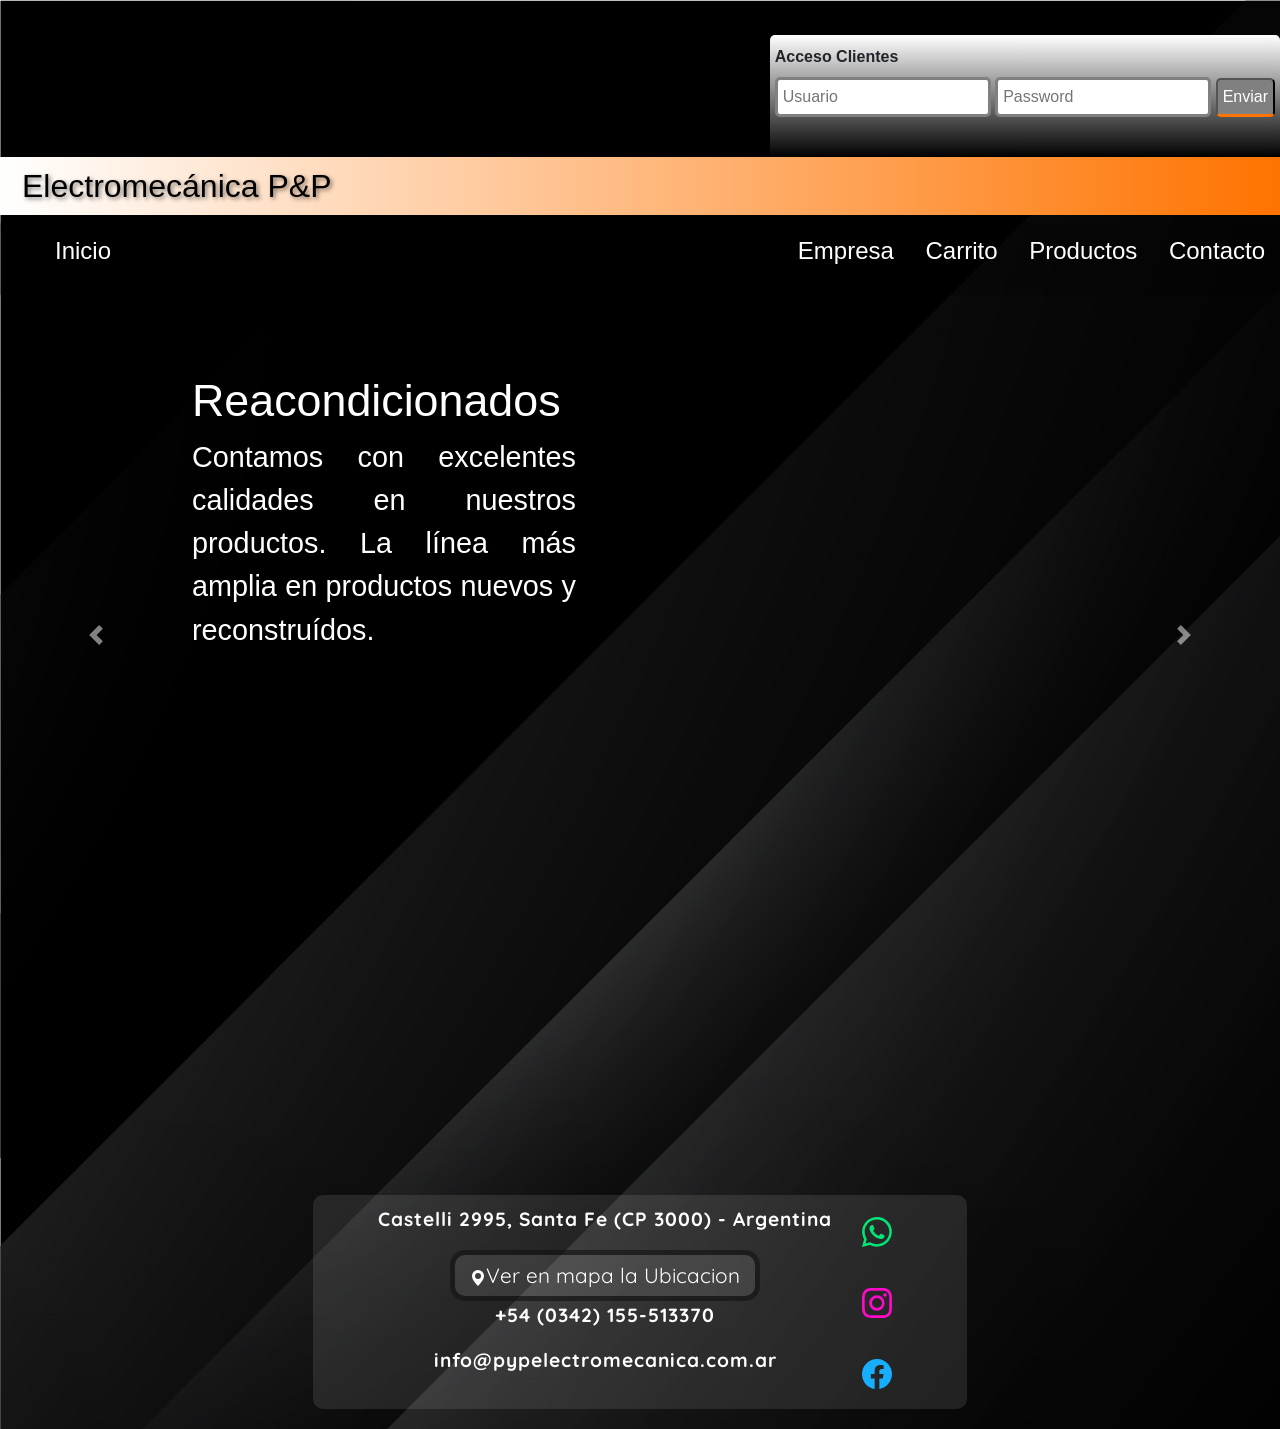
==== commit cd9b27df: "Adaptación de proyecto a tablet" ====
--- a/index.html
+++ b/index.html
@@ -23,34 +23,32 @@
                 </div>
             </div>
         </div>
-        <nav>
-            <div class="compania">
-                <h1 class="animate__animated animate__backInDown">Electromecánica P&P</h1>
+        <div class="compania">
+            <h1 class="animate__animated animate__backInDown">Electromecánica P&P</h1>
+        </div>
+        <nav class="navegacion">
+            <div class="inicio">
+                <ul>
+                    <li>
+                        <a href="./index.html">Inicio</a> 
+                    </li>
+                </ul>
             </div>
-            <div class="navegacion">
-                <div class="inicio">
-                    <ul>
-                        <li>
-                            <a href="./index.html">Inicio</a> 
-                        </li>
-                    </ul>
-                </div>
-                <div class="enlaces">
-                    <ul>
-                        <li><a href="./page/empresa.html">Empresa</a></li>
-                        <li><a href="./page/carrito.html">Carrito</a></li>
-                        <li><a href="./page/producto.html">Productos</a></li>
-                        <li><a href="./page/contacto.html">Contacto</a></li>
-                    </ul>
-                <!-- Lista desplegable para pantallas pequeñas -->
-                    <select class="responsive-dropdown">
-                        <option value="./index.html">Inicio</option>
-                        <option value="./page/empresa.html">Empresa</option>
-                        <option value="./page/carrito.html">Carrito</option>
-                        <option value="./page/producto.html">Productos</option>
-                        <option value="./page/contacto.html">Contacto</option>
-                    </select>
-                </div>
+            <div class="enlaces">
+                <ul>
+                    <li><a href="./page/empresa.html">Empresa</a></li>
+                    <li><a href="./page/carrito.html">Carrito</a></li>
+                    <li><a href="./page/producto.html">Productos</a></li>
+                    <li><a href="./page/contacto.html">Contacto</a></li>
+                </ul>
+            <!-- Lista desplegable para pantallas pequeñas -->
+                <select class="responsive-dropdown">
+                    <option value="index">Inicio</a></option>
+                    <option value="./page/empresa.html">Empresa</option>
+                    <option value="./page/carrito.html">Carrito</option>
+                    <option value="./page/producto.html">Productos</option>
+                    <option value="./page/contacto.html">Contacto</option>
+                </select>
             </div>
         </nav>
     </header>
@@ -122,6 +120,7 @@
                         <path d="M16 8.049c0-4.446-3.582-8.05-8-8.05C3.58 0-.002 3.603-.002 8.05c0 4.017 2.926 7.347 6.75 7.951v-5.625h-2.03V8.05H6.75V6.275c0-2.017 1.195-3.131 3.022-3.131.876 0 1.791.157 1.791.157v1.98h-1.009c-.993 0-1.303.621-1.303 1.258v1.51h2.218l-.354 2.326H9.25V16c3.824-.604 6.75-3.934 6.75-7.951"/>
                     </svg>
                 </a>
+            </div>
         </div>
     </footer>
     <script>
--- a/estilos/estilo.css
+++ b/estilos/estilo.css
@@ -39,11 +39,12 @@
 }
 
 .acceso {
-  font-size: 1.5rem;
-  margin-left: 50px;
   border-radius: 5px;
   background-image: linear-gradient(to bottom, white, black);
   padding: 10px 5px 20px 5px;
+}
+.acceso span {
+  font-weight: 600;
 }
 
 input {
@@ -65,20 +66,19 @@
 }
 
 .compania {
+  padding-left: 12px;
   background-image: linear-gradient(to left, rgb(255, 115, 0), white);
+}
+.compania h1 {
   padding: 10px;
-  padding-left: 12px;
-}
-.compania h1 {
   color: black;
   text-shadow: 2px 2px 4px rgba(0, 0, 0, 0.5);
-  font-size: 1.8rem;
+  font-size: 2rem;
 }
 
 .navegacion {
   display: flex;
   justify-content: space-between;
-  margin-top: 10px;
   font-size: 1.5rem;
   background-color: rgba(0, 0, 0, 0.25);
   padding: 10px 15px;
@@ -120,15 +120,15 @@
 }
 
 .reacondicionados {
-  background-image: url("../multimedia/Solenoides.jpg");
+  background-image: url("../multimedia/solenoides.jpg");
 }
 
 .reguladores {
-  background-image: url("../multimedia/Reguladores.jpg");
+  background-image: url("../multimedia/reguladores.jpg");
 }
 
 .portadiodos {
-  background-image: url("../multimedia/Rectificadores.jpg");
+  background-image: url("../multimedia/rectificadores.jpg");
 }
 
 .carousel-caption {
@@ -156,7 +156,7 @@
 }
 
 .contactoSinRedes {
-  padding: 10px 350px;
+  padding: 10px;
   border-radius: 5px;
 }
 .contactoSinRedes p {
@@ -209,28 +209,78 @@
   display: none;
 }
 
-@media only screen and (max-width: 1000px) {
+@media only screen and (min-width: 880px) and (max-width: 1023px) {
+  .acceso input {
+    font-size: 0.8rem;
+    padding: 2px;
+  }
+  .acceso button {
+    padding: 1px;
+    font-size: 0.7rem;
+  }
+  .navegacion {
+    font-size: 1rem;
+  }
+  .compania h1 {
+    font-size: 1.2rem;
+  }
+  .carousel {
+    display: flex;
+    justify-content: center;
+  }
+  .carousel-inner {
+    width: 90%;
+    display: flex;
+    flex-wrap: wrap;
+  }
+  .carousel-item-background {
+    width: 100%;
+    height: 300px;
+  }
+  .carousel-item-background .text h2 {
+    font-size: 1.5rem;
+  }
+  .carousel-item-background .text p {
+    font-size: 1rem;
+  }
+  footer {
+    margin-top: 50px;
+  }
   .contactoSinRedes {
-    padding: 0px;
     margin: 0px 10px;
     background-color: transparent;
-  }
-}
-@media (max-width: 480px) {
+    padding: 10px;
+    font-size: 0.8rem;
+  }
+  .contactoSinRedes button {
+    font-size: 0.8rem;
+  }
+  .contactoConRedes a {
+    margin: 8px;
+  }
+  .contactoConRedes svg {
+    width: 70%;
+  }
+}
+@media only screen and (max-width: 480px) {
+  .contenedor {
+    justify-content: center;
+    margin-top: 10px;
+  }
   .acceso {
-    margin: auto;
+    margin: 8px;
     justify-items: center;
     flex-direction: column;
   }
   .acceso span {
-    font-size: 1rem;
+    font-size: 0.8rem;
     font-weight: 600;
   }
   .acceso input {
-    font-size: 0.8rem;
+    font-size: 0.6rem;
   }
   .acceso button {
-    font-size: 0.8rem;
+    font-size: 0.6rem;
   }
   .compania {
     background-color: transparent;
@@ -239,8 +289,8 @@
   }
   .compania h1 {
     text-align: center;
-    margin-top: 5px;
-    margin-bottom: 5px;
+    font-size: 1.5rem;
+    margin: 2px 0px;
   }
   .responsive-dropdown {
     display: flex;
@@ -248,45 +298,56 @@
     width: 100%;
     margin: 0 auto;
   }
+  select {
+    font-size: 0.8rem;
+  }
   .carousel-item-background {
     width: 100%;
-    height: 150px;
+    height: 180px;
   }
   .carousel-caption {
     max-width: 40%;
   }
+  .text {
+    max-width: 60%;
+  }
   .text h2 {
     font-size: 1.2rem;
   }
   .text p {
     text-align: left;
-    font-size: 0.7rem;
+    font-size: 0.6rem;
     font-weight: 700;
+  }
+  .navegacion {
+    justify-content: center;
+    font-size: 1rem;
   }
   .navegacion .inicio {
     display: none;
   }
   .navegacion .enlaces select {
     text-align: center;
-    width: 150%;
-    padding: 8px;
-    margin: 10px 70%;
+    padding: 5px;
+    margin-top: 20px;
     border: 2px solid rgb(255, 115, 0);
     border-radius: 5px;
     background-color: #fff;
     color: #333;
-    font-size: 1rem;
-    font-weight: 600;
+    font-weight: 700;
   }
   .navegacion .enlaces select:focus {
-    background-color: rgba(234, 76, 137, 0.5);
+    background-color: rgba(243, 109, 37, 0.819);
     color: white;
   }
   .navegacion .enlaces ul {
     display: none;
   }
-  .contactoConRedes {
-    display: none;
+  .contactoConRedes svg {
+    width: 50%;
+  }
+  .contactoConRedes a {
+    margin: 5px;
   }
   .contactarse {
     padding: 0px;
@@ -297,13 +358,17 @@
   footer {
     font-size: 0.6rem;
     font-weight: 100;
-    padding: 0px;
+    margin-top: 100px;
   }
   .contactoSinRedes {
     margin-top: 10px;
   }
   .contactoSinRedes button {
+    margin-bottom: 10px;
     font-size: 0.6rem;
     align-items: center;
   }
+  .contactoSinRedes p, .contactoSinRedes button {
+    margin-bottom: 5px;
+  }
 }/*# sourceMappingURL=estilo.css.map */
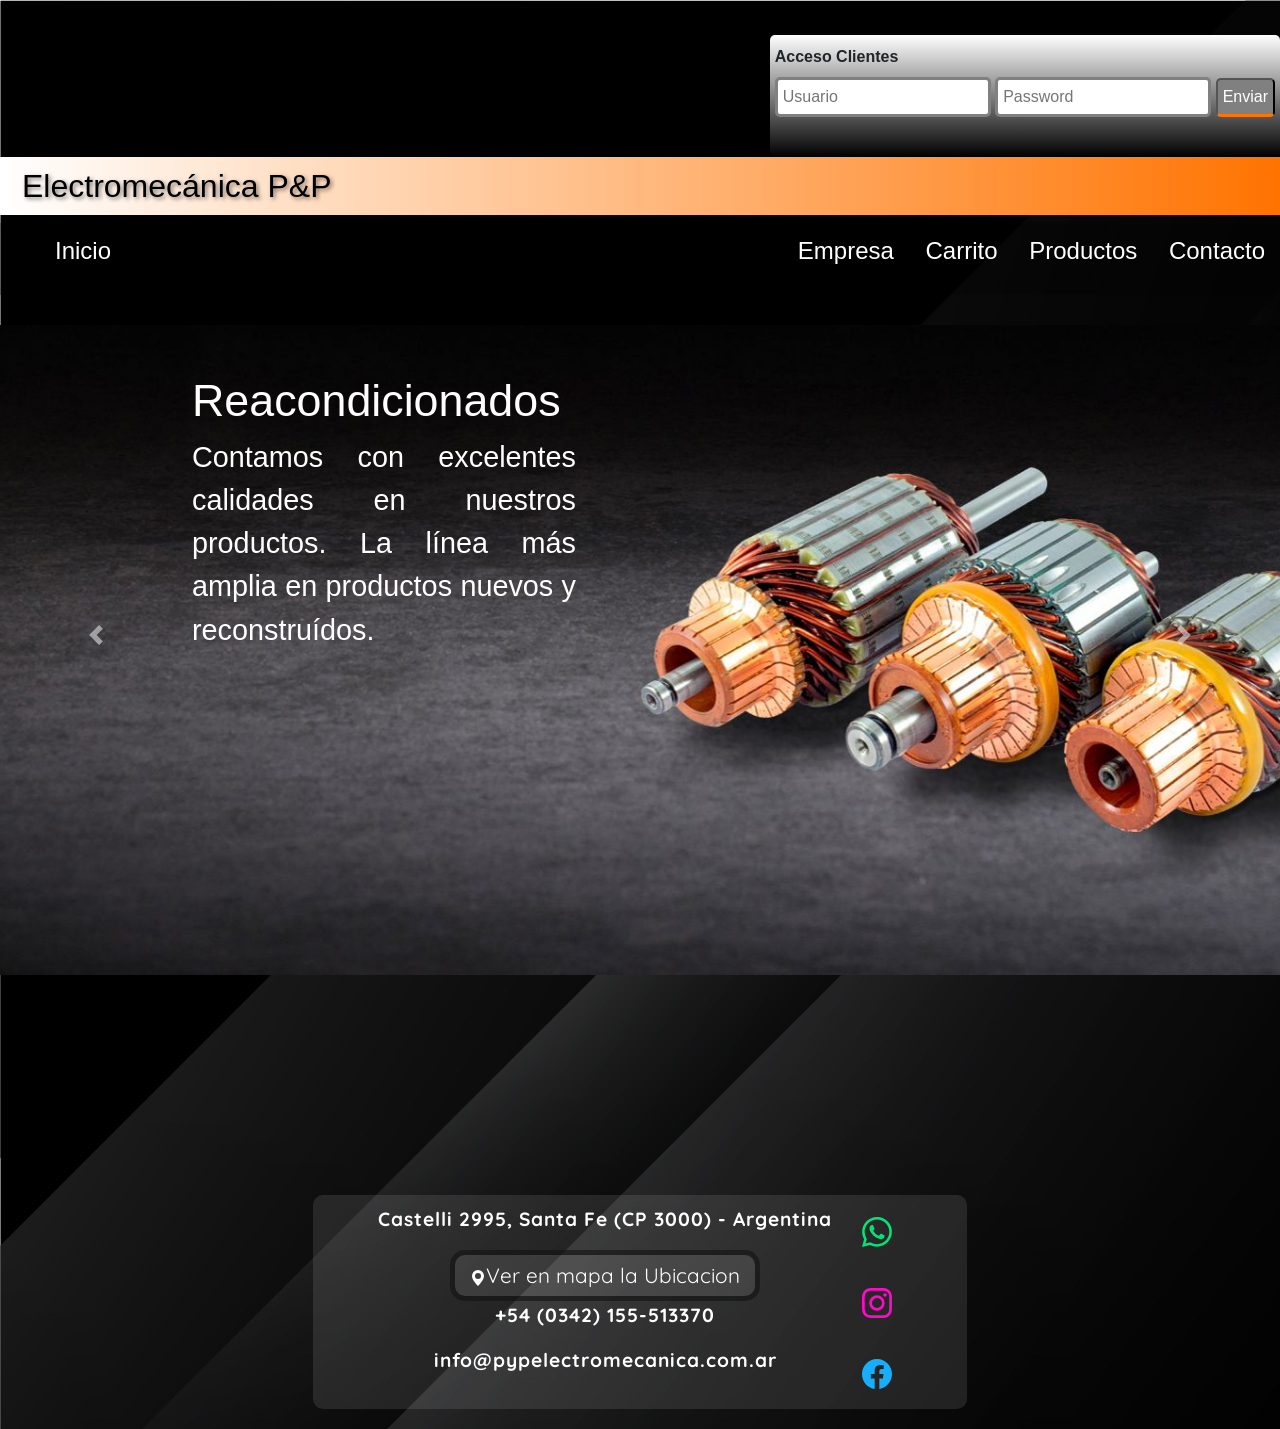
==== commit 3cd5c116: "Readaptación de código + keywords" ====
--- a/index.html
+++ b/index.html
@@ -4,8 +4,9 @@
     <meta charset="UTF-8">
     <meta name="viewport" content="width=device-width, initial-scale=1.0">
     <meta name="description" content="Líder en respuestos de electricidad del automotor con la variedad mas amplia">
+    <meta name="keywords" content="escobilla portaescobilla regulador motores_de_arranque estaño automotor">
     <title>Electromecánica P&P</title>
-    <link rel="icon" href="./multimedia/pyp.png" type="img">
+    <link rel="icon" href="./assets/pyp.png" type="img">
     <link rel="stylesheet" href="https://stackpath.bootstrapcdn.com/bootstrap/4.5.2/css/bootstrap.min.css">
     <script src="https://code.jquery.com/jquery-3.6.0.min.js"></script>
     <link rel="stylesheet" href="https://cdnjs.cloudflare.com/ajax/libs/animate.css/4.1.1/animate.min.css"/>
@@ -43,7 +44,7 @@
                 </ul>
             <!-- Lista desplegable para pantallas pequeñas -->
                 <select class="responsive-dropdown">
-                    <option value="index">Inicio</a></option>
+                    <option value="./index.html" selected>Inicio</a></option>
                     <option value="./page/empresa.html">Empresa</option>
                     <option value="./page/carrito.html">Carrito</option>
                     <option value="./page/producto.html">Productos</option>
--- a/estilos/estilo.css
+++ b/estilos/estilo.css
@@ -1,6 +1,6 @@
 @import url("https://fonts.googleapis.com/css2?family=Quicksand:wght@300&display=swap");
 body {
-  background-image: url(../multimedia/fondo-negro.jpg);
+  background-image: url(../assets/fondo-negro.jpg);
   margin: 0;
   padding: 0;
   display: flex;
@@ -120,15 +120,15 @@
 }
 
 .reacondicionados {
-  background-image: url("../multimedia/solenoides.jpg");
+  background-image: url("../assets/solenoides.jpg");
 }
 
 .reguladores {
-  background-image: url("../multimedia/reguladores.jpg");
+  background-image: url("../assets/reguladores.jpg");
 }
 
 .portadiodos {
-  background-image: url("../multimedia/rectificadores.jpg");
+  background-image: url("../assets/rectificadores.jpg");
 }
 
 .carousel-caption {
